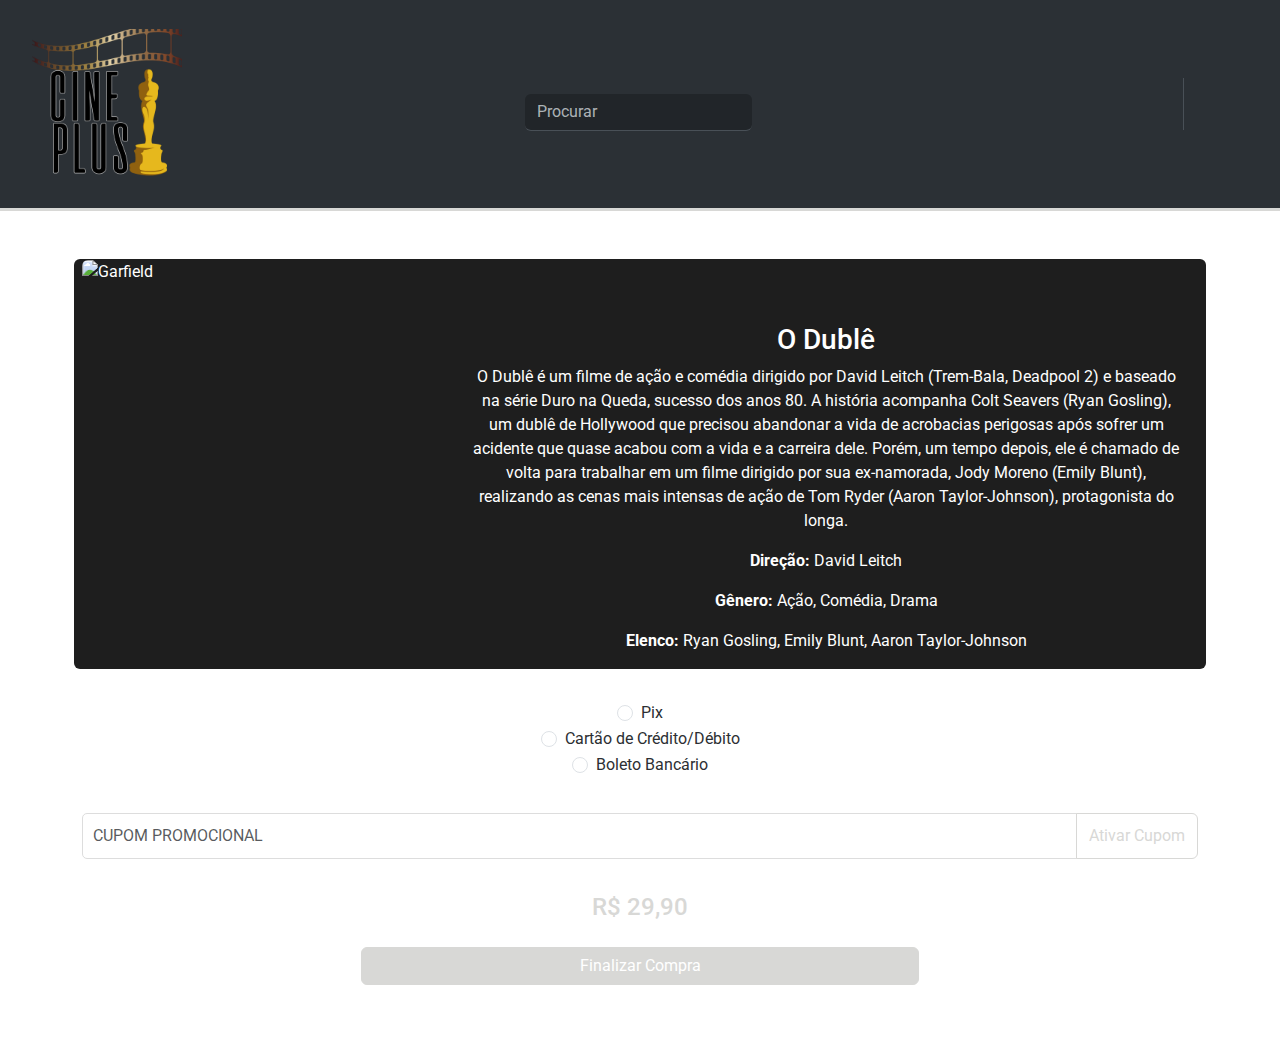
==== carrinho.html @ 42175a94 "Prova" ====
<!DOCTYPE html>
<html lang="pt-br">
<head>
    <meta charset="UTF-8">
    <meta name="viewport" content="width=device-width, initial-scale=1.0">
    <meta name="description" content="CINE PLUS - A CASA DOS FILMES.">
    <meta name="keywords" content="filmes, séries, entretenimento, streaming">
    <link rel="shortcut icon" href="./Img/icons8-óculos-3d-96 (1).png" type="image/x-icon">
    <title>CINE PLUS</title>
    <link href="https://cdn.jsdelivr.net/npm/bootstrap@5.3.3/dist/css/bootstrap.min.css" 
          rel="stylesheet" 
          integrity="sha384-QWTKZyjpPEjISv5WaRU9OFeRpok6YctnYmDr5pNlyT2bRjXh0JMhjY6hW+ALEwIH" 
          crossorigin="anonymous">
    <!-- Estilos personalizados -->
    <link rel="stylesheet" href="styles/carrinho.css">
</head>
<body class="dark-theme">

    <header>
        <nav class="navbar bg-body-tertiary" data-bs-theme="dark">
          <div class="container-fluid p-3">
            <a class="navbar-brand ms-3" href=""><img src="Img/CINE PLUS (1).png" alt="LOGO" style="height: 150px;"></a>
            <div class="d-none d-lg-block">
              <form class="d-flex mt-3" role="search">
                <input class="form-control me-2 border border-top-0 border-start-0 border-end-0" type="search" placeholder="Procurar" aria-label="Search">
                <button class="border border-0 btn" type="submit"><i class="fa-solid fa-magnifying-glass fa-lg"></i></button>
              </form> 
            </div>    
            <div class="d-flex gap-5">                  
              <button id="themeToggle" class="border border-0 btn">
                <i class="fa-solid fa-moon fa-xl"></i> 
                <i class="fa-solid fa-sun fa-xl"></i> 
              </button>
              <span class="border-end"></span>
              <button class="navbar-toggler p-3 border border-0" type="button" data-bs-toggle="offcanvas" data-bs-target="#offcanvasNavbar" aria-controls="offcanvasNavbar" aria-label="Toggle navigation">
                <span><i class="fa-solid fa-bars fa-xl"></i></span>
              </button>
            </div>
          <div class="offcanvas offcanvas-end" tabindex="-1" id="offcanvasNavbar" aria-labelledby="offcanvasNavbarLabel">
            <div class="offcanvas-header">
              <h5 class="offcanvas-title" id="offcanvasNavbarLabel" style="color:rgb(243, 243, 243);">CINE PLUS</h5>
              <button type="button" class="btn-close" data-bs-dismiss="offcanvas" aria-label="Close"></button>
            </div>
            <div class="offcanvas-body">
              <div class="d-flex flex-column align-items-center mb-3">
                <a href="#" class="btn btn-lg mb-2 p-3" role="button"><i class="fa-regular fa-circle-user fa-2xl me-2"></i>Login/Cadastrar</a>
              </div>    
              <ul class="navbar-nav justify-content-end flex-grow-1 pe-3">
                <li class="nav-item">
                  <a class="nav-link active" aria-current="page" href="index.html"><i class="fa-solid fa-house me-2"></i>Home</a>
                </li>
                <li class="nav-item">
                  <a class="nav-link" href="filmes.html"><i class="fa-solid fa-ticket me-2"></i>Filmes</a>
                </li>
                <li class="nav-item">
                  <a class="nav-link" href="carrinho.html"><i class="fa-solid fa-cart-shopping me-2"></i>Carrinho</a>
                </li>
                <li class="nav-item dropdown">
                  <a class="nav-link dropdown-toggle" href="#" role="button" data-bs-toggle="dropdown" aria-expanded="false">
                    <i class="fa-solid fa-list me-2"></i> Categorias
                  </a>
                  <ol class="dropdown-menu">
                    <li><a class="dropdown-item" href="#">Ação</a></li>
                    <li><a class="dropdown-item" href="#">Romance</a></li>
                    <li><a class="dropdown-item" href="#">Comédia</a></li>
                    <li><a class="dropdown-item" href="#">Drama</a></li>
                    <li><a class="dropdown-item" href="#">Terror</a></li>
                    <li><a class="dropdown-item" href="#">Suspense</a></li>
                    <li><a class="dropdown-item" href="#">Ficção Científica</a></li>
                    <li><a class="dropdown-item" href="#">Fantasia</a></li>
                    <li><a class="dropdown-item" href="#">Documentário</a></li>
                    <li><a class="dropdown-item" href="#">Animação</a></li>
                    <li><a class="dropdown-item" href="#">Aventura</a></li>
                    <li><a class="dropdown-item" href="#">Crime</a></li>
                    <li><a class="dropdown-item" href="#">Musical</a></li>
                    <li><a class="dropdown-item" href="#">Guerra</a></li>
                    <li><a class="dropdown-item" href="#">Histórico</a></li>
                    <li><a class="dropdown-item" href="#">Biografia</a></li>
                    <li><a class="dropdown-item" href="#">Esporte</a></li>
                    <li><a class="dropdown-item" href="#">Mistério</a></li>
                    <li><a class="dropdown-item" href="#">Família</a></li>
                    <li><a class="dropdown-item" href="#">Western</a></li>
                    <li><a class="dropdown-item" href="#">Noir</a></li>
                    <li><a class="dropdown-item" href="#">Policial</a></li>
                    <li><a class="dropdown-item" href="#">Artes Marciais</a></li>
                    <li><a class="dropdown-item" href="#">Cult</a></li>
                </ol>                    
                </li>
              </ul>
              <div class="d-block d-lg-none">
                <form class="d-flex mt-3" role="search">
                  <input class="form-control me-2 border border-top-0 border-start-0 border-end-0" type="search" placeholder="Procurar" aria-label="Search">
                  <button class="border border-0 btn" type="submit"><i class="fa-solid fa-magnifying-glass fa-lg"></i></button>
                </form>
              </div>
            </div>
          </div>
        </div>
      </nav>
</header>

    <!-- Conteúdo Principal -->
    <main class="container my-5">
        <!-- Carrinho -->
        <section id="carrinho" class="row g-3">
           
            <div class="card mb-3 w-100 dark-theme">
                <div class="row g-0">
                    <div class="col-md-4">
                        <img src="https://www.themoviedb.org/t/p/w600_and_h900_bestv2/7AkiDy6DVlfhJusglf6tvifX6dB.jpg" class="img-fluid rounded-start" alt="Garfield">
                    </div>
                    <div class="col-md-8 d-flex flex-column text-center justify-content-center align-items-center">
                        <div class="card-body mt-5">
                            <h3 class="card-title">O Dublê</h3>
                            <p class="card-text">O Dublê é um filme de ação e comédia dirigido por David Leitch (Trem-Bala, Deadpool 2) e baseado na série Duro na Queda, sucesso dos anos 80. A história acompanha Colt Seavers (Ryan Gosling), um dublê de Hollywood que precisou abandonar a vida de acrobacias perigosas após sofrer um acidente que quase acabou com a vida e a carreira dele. Porém, um tempo depois, ele é chamado de volta para trabalhar em um filme dirigido por sua ex-namorada, Jody Moreno (Emily Blunt), realizando as cenas mais intensas de ação de Tom Ryder (Aaron Taylor-Johnson), protagonista do longa.</p>
                            <p class="card-text"><strong>Direção:</strong>  David Leitch</p>
                            <p class="card-text"><strong>Gênero:</strong> Ação, Comédia, Drama</p>
                            <p class="card-text"><strong>Elenco:</strong> Ryan Gosling, Emily Blunt, Aaron Taylor-Johnson</p>
                        </div>
                    </div>
                </div>
            </div>
        </section>
        

        <!-- Seção de Métodos de Pagamento -->
        <section id="metodospagamento" class="my-3">
            <div class="d-flex flex-column align-items-center">
                <div class="form-check">
                    <input class="form-check-input" type="radio" name="paymentMethod" id="pix">
                    <label class="form-check-label" for="pix">Pix</label>
                </div>
                <div class="form-check">
                    <input class="form-check-input" type="radio" name="paymentMethod" id="creditCard">
                    <label class="form-check-label" for="creditCard">Cartão de Crédito/Débito</label>
                </div>
                <div class="form-check">
                    <input class="form-check-input" type="radio" name="paymentMethod" id="boleto">
                    <label class="form-check-label" for="boleto">Boleto Bancário</label>
                </div>
            </div>

            <section id="cupom" class="my-4">
                <div class="input-group">
                    <input type="text" class="form-control" placeholder="CUPOM PROMOCIONAL">
                    <button class="btn btn-outline-secondary" type="button">Ativar Cupom</button>
                </div>
            </section>

            <!-- Container para o formulário de pagamento -->
            <div id="payment-form-container"></div>
        </section>

        <!-- Botão de Finalizar Compra -->
        <div class="d-grid gap-2 col-6 mx-auto">
            <h4 class="text-center">R$ 29,90</h4>
            <button class="btn btn-primary" type="button" id="finalize-purchase">Finalizar Compra</button>
        </div>
    </main>

    <!-- Scripts do Bootstrap -->
    <script src="https://cdn.jsdelivr.net/npm/bootstrap@5.3.3/dist/js/bootstrap.bundle.min.js" 
            integrity="sha384-YvpcrYf0tY3lHB60NNkmXc5s9fDVZLESaAA55NDzOxhy9GkcIdslK1eN7N6jIeHz" 
            crossorigin="anonymous"></script>
    <script src="https://kit.fontawesome.com/13033c9605.js"></script>
    <script src="scripts/carrinho.js"></script>
    <script src="scripts/Jquery.js"></script>
    <script src="scripts/script.js"></script>
</body>
</html>
---- styles/carrinho.css ----
@import url('https://fonts.googleapis.com/css2?family=Roboto:wght@400;700&display=swap');

:root {
  --cor-primaria: #d8d8d6;
  --cor-secundaria: #a5a5a5;
  --cor-fundo: #121212;
  --cor-texto: #FFFFFF;
  --fonte-primaria: 'Roboto', sans-serif;
}

body {
  font-family: var(--fonte-primaria);
  background-color: var(--cor-fundo);
  color: var(--cor-texto);
  margin: 0;
  padding: 0;
  box-sizing: border-box;
}

h4 {
  color: var(--cor-primaria);
}

/* Estilos para o tema escuro */
.dark-theme {
  background-color: var(--cor-fundo);
  color: var(--cor-texto);
}

.light-theme {
  background-color: #FFFFFF; /* Branco Completo */
  color: #2C2F33; /* Cinza Escuro */
}

/* Estilos para o cabeçalho */
header {
  background-color: #1c1c1c;
  border-bottom: 3px solid var(--cor-primaria);
}

/* Estilos para o navbar */
.navbar-brand img {
  height: 90px;
  transition: height 0.3s ease-in-out;
}

/* Estilos para o card */
.card {
  background-color: #1e1e1e;
  border: none;
  transition: transform 0.3s ease-in-out;
}

.card:hover {
  transform: scale(1.03);
}


.btn-outline-secondary {
  border-color: var(--cor-primaria);
  color: var(--cor-primaria);
}

.btn-outline-secondary:hover,
.btn-outline-secondary:focus {
  background-color: var(--cor-primaria);
  color: var(--cor-texto);
}


.btn-primary {
  background-color: var(--cor-primaria);
  border-color: var(--cor-primaria);
}

.btn-primary:hover,
.btn-primary:focus {
  background-color: var(--cor-secundaria);
  border-color: var(--cor-secundaria);
}

/* Responsividade */
@media (max-width: 768px) {
  .navbar-brand img {
    height: 50px;
  }
}

/* Estilos para formulários e inputs */
input[type="text"],
input[type="email"],
input[type="password"],
button,
select {
  padding: 10px;
  margin: 10px 0;
  border: 1px solid #ddd;
  border-radius: 5px;
  transition: border-color 0.3s ease-in-out;
}

input[type="text"]:focus,
input[type="email"]:focus,
input[type="password"]:focus,
select:focus {
  border-color: var(--cor-primaria);
}

/* Estilos para links */
a {
  color: var(--cor-primaria);
  text-decoration: none;
  transition: color 0.3s ease-in-out;
}

a:hover,
a:focus {
  color: var(--cor-secundaria);
}

#payment-form-container label {
  display: block;
  margin-top: 10px;
}

#payment-form-container input {
  width: 100%;
  padding: 8px;
  margin-bottom: 10px;
  border: 1px solid #ccc;
  border-radius: 4px;
}

/* Scrollbar personalizado */
::-webkit-scrollbar {
  width: 8px;
}

::-webkit-scrollbar-track {
  background: var(--cor-fundo);
}

::-webkit-scrollbar-thumb {
  background: var(--cor-primaria);
  border-radius: 4px;
}

::-webkit-scrollbar-thumb:hover {
  background: var(--cor-secundaria);
}
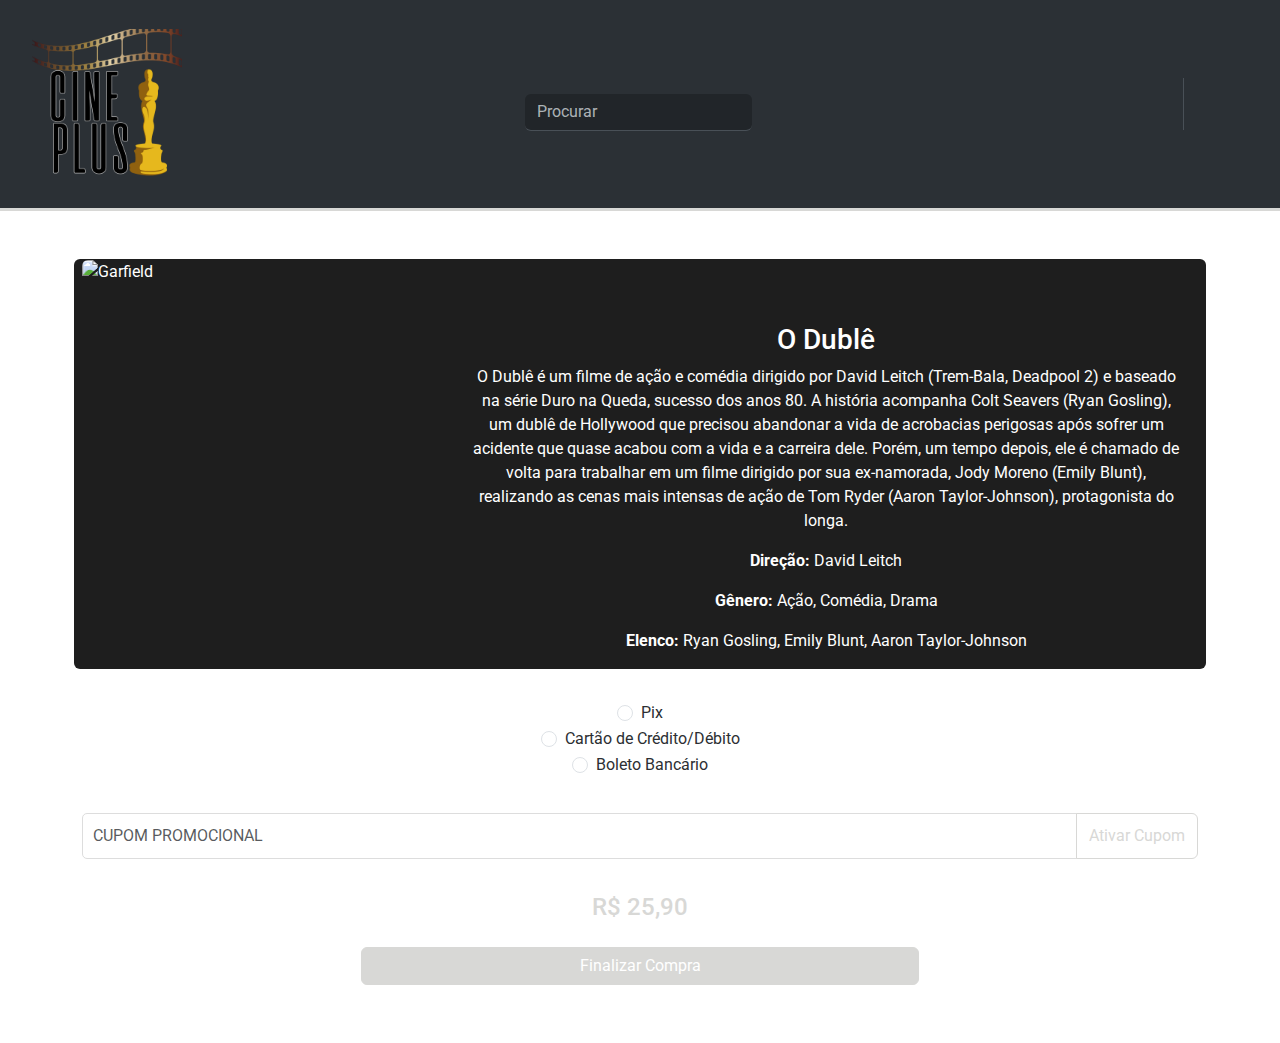
==== commit b2766732: "Ajustes Prova Final" ====
--- a/carrinho.html
+++ b/carrinho.html
@@ -11,7 +11,7 @@
           rel="stylesheet" 
           integrity="sha384-QWTKZyjpPEjISv5WaRU9OFeRpok6YctnYmDr5pNlyT2bRjXh0JMhjY6hW+ALEwIH" 
           crossorigin="anonymous">
-    <!-- Estilos personalizados -->
+   
     <link rel="stylesheet" href="styles/carrinho.css">
 </head>
 <body class="dark-theme">
@@ -99,9 +99,9 @@
       </nav>
 </header>
 
-    <!-- Conteúdo Principal -->
+ 
     <main class="container my-5">
-        <!-- Carrinho -->
+    
         <section id="carrinho" class="row g-3">
            
             <div class="card mb-3 w-100 dark-theme">
@@ -123,7 +123,7 @@
         </section>
         
 
-        <!-- Seção de Métodos de Pagamento -->
+  
         <section id="metodospagamento" class="my-3">
             <div class="d-flex flex-column align-items-center">
                 <div class="form-check">
@@ -147,18 +147,15 @@
                 </div>
             </section>
 
-            <!-- Container para o formulário de pagamento -->
             <div id="payment-form-container"></div>
         </section>
 
-        <!-- Botão de Finalizar Compra -->
         <div class="d-grid gap-2 col-6 mx-auto">
-            <h4 class="text-center">R$ 29,90</h4>
+            <h4 class="text-center">R$ 25,90</h4>
             <button class="btn btn-primary" type="button" id="finalize-purchase">Finalizar Compra</button>
         </div>
     </main>
 
-    <!-- Scripts do Bootstrap -->
     <script src="https://cdn.jsdelivr.net/npm/bootstrap@5.3.3/dist/js/bootstrap.bundle.min.js" 
             integrity="sha384-YvpcrYf0tY3lHB60NNkmXc5s9fDVZLESaAA55NDzOxhy9GkcIdslK1eN7N6jIeHz" 
             crossorigin="anonymous"></script>
--- a/styles/carrinho.css
+++ b/styles/carrinho.css
@@ -28,8 +28,8 @@
 }
 
 .light-theme {
-  background-color: #FFFFFF; /* Branco Completo */
-  color: #2C2F33; /* Cinza Escuro */
+  background-color: #FFFFFF; 
+  color: #2C2F33; 
 }
 
 /* Estilos para o cabeçalho */
@@ -86,9 +86,8 @@
   }
 }
 
-/* Estilos para formulários e inputs */
+
 input[type="text"],
-input[type="email"],
 input[type="password"],
 button,
 select {
